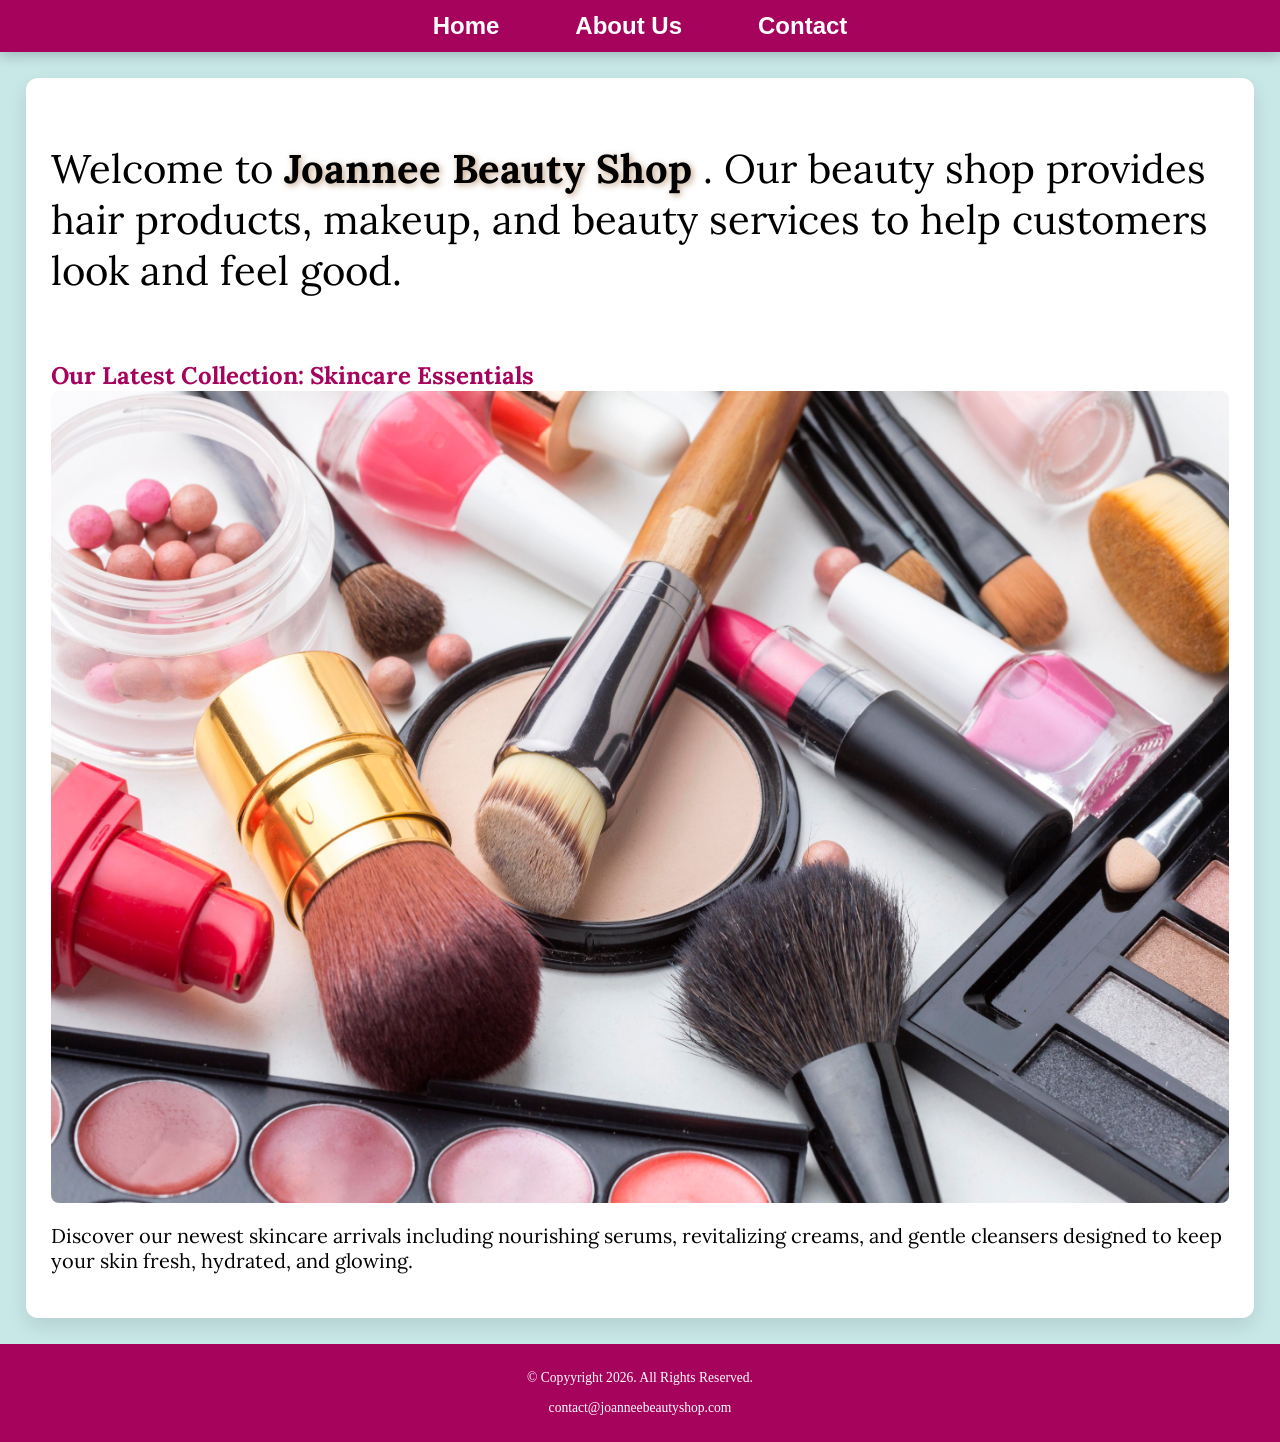
==== index.html @ ca44f73c "initial commit" ====
<!doctype html>
<!-- 
Student Name: Joanne O Ethe
File name: index.html
Date: 06/03/2026
 -->
<html lang="en">

<head>
  <meta charset="UTF-8">
  <meta name="viewport" content="width=device-width, initial-scale=1.0">
  <link rel="preconnect" href="https://fonts.googleapis.com">
  <link rel="preconnect" href="https://fonts.gstatic.com" crossorigin>
  
<link href="https://fonts.googleapis.com/css2?family=Playfair+Display:wght@400;600;700&family=Lora&display=swap" rel="stylesheet">

  <link rel="shortcut icon" href="images/favicon.ico">
  <link rel="icon" type="image/png" sizes="32x32" href="./images/favicon-32.png">
  <link rel="apple-touch-icon" sizes="180x180" href="./images/apple-touch-icon.png">
  <link rel="icon" sizes="192x192" href="./images/android-chrome-192.png">

  <link rel="stylesheet" href="./css/styles.css">
  <title>Joannee Beauty Shop: Home</title>
</head>

<body>
  <div id="wrapper">
    <header>
     <div class="mobile">
        <h1>&#128132; Joannee Beauty Shop</h1>

                <h2>Enhance. Nourish. Glow.</h2>
      </div>
    </header>

    <nav>
      <ul>
        <li><a href="index.html">Home</a></li>
        <li><a href="about.html">About Us</a></li>
        <li><a href="contact.html">Contact</a></li>
      </ul>
    </nav>

    <!-- Here I will write the main content of my beauty shop page -->
    <main>
      <div id="welcome">
        <aside>
        <p>  Welcome to <strong>Joannee Beauty Shop </strong>. Our beauty shop provides hair products, makeup, and beauty services to help customers look and feel good.</p>
        
        </aside>

     

        
      </div>

      <div id="latest">
        <h2>Our Latest Collection: Skincare Essentials</h2>
        <img class="round" src="./images/close-up-collection-make-up-beauty-products.jpg" alt="luxury skincare product set">
        <p>
          Discover our newest skincare arrivals including nourishing serums,
          revitalizing creams, and gentle cleansers designed to keep your skin
          fresh, hydrated, and glowing.
        </p>
      </div>
    </main>

    <footer>
      <p>&copy; Copyyright 2026. All Rights Reserved.</p>
      <p>
        <a href="mailto:contact@joanneebeautyshop.com">contact@joanneebeautyshop.com</a>
      </p>
    </footer>
  </div>
</body>

</html>
---- css/styles.css ----
/* 
Student Name: Joanne O Ethe
File name: styles.css
Date: 06/03/2026
*/

/* CSS Reset */
body,
header,
nav,
main,
footer,
img,
h1,
h2,
ul,
aside,
figure,
figcaption {
  margin: 0;
  padding: 0;
  border: 0;
}

/* BODY */

body {
  background-color: #C8E7E7;
}


aside{
  font-size: 1em;
  }



/* IMAGE STYLING */

img {
  max-width: 100%;
  display: block;
}

/* MOBILE DISPLAY */

.mobile {
  display: block;
}

.tab-desk {
  display: none;
}

/* HEADER */

.mobile h1 {
  font-family: "Playfair Display", serif;
  color: #A6035D;
}

.mobile h2 {
  font-family: "Lora", serif;
  color: #D9042B;
}

/* NAVIGATION */

nav {
  background-color: #A6035D;
  box-shadow: 0 4px 12px rgba(0,0,0,0.2);
}

nav ul {
  list-style-type: none;
  text-align: center;
}

nav li {
  display: block;
  font-size: 1.5em;
  font-family: Geneva, Arial, sans-serif;
  font-weight: bold;
  border-top: 0.5px solid #C8E7E7;
}

nav li a {
  display: block;
  color: white;
  padding: 0.6em 2em;
  text-decoration: none;
}

/* MAIN CONTENT */

main {
  padding: 2%;
  font-family: "Lora", serif;
  background-color: white;
  margin: 2%;
  border-radius: 12px;
  box-shadow: 0 8px 20px rgba(0,0,0,0.1);
}

main p {
  font-size: 1.25em;
}

main h2 {
  padding-top: 2%;
  color: #A6035D;
}

main ul {
  list-style-type: square;
}

.link {
  color: #D9042B;
  text-decoration: none;
  font-weight: bold;
  font-style: italic;
}

.action {
  font-size: 1.75em;
  font-weight: bold;
  text-align: center;
  color: #D9042B;
}

.round {
  border-radius: 8px;
}

#info ul {
  margin-left: 10%;
}

#contact {
  text-align: center;
}


strong{
  text-shadow:2px 2px 6px #C4A589;
}

/* CALL BUTTON */

.tel-link {
  background-color: #D9042B;
  padding: 2%;
  width: 80%;
  margin: 0 auto;
  border-radius: 8px;
}

.tel-link a {
  color: white;
  text-decoration: none;
  font-weight: bold;
}

/* FOOTER */

footer {
  text-align: center;
  font-size: 0.85em;
  background-color: #A6035D;
  color: white;
  padding: 1% 0%;
}

footer a {
  color: #FFFFFF;
  text-decoration: none;
}

/* TABLET VIEW */

@media screen and (min-width: 620px), print {

  .tab-desk {
    display: block;
  }

  .mobile {
    display: none;
  }

  nav li {
    border-top: none;
    display: inline-block;
    font-size: 1.25em;
  }

  nav li a {
    padding: 0.5em;
  }

  .grid{
    display: grid;
    grid-template-columns: auto auto;
    grid-gap: 20px;
  }

  aside{
    grid-column: 1/ span 2;
  }

}

/* LARGE DESKTOP */

@media screen and (min-width: 1921px) {

  body {
    background: linear-gradient(#C8E7E7, #C4A589);
  }

  #wrapper {
    width: 1920px;
    margin: 0 auto;
  }

  main {
    background-color: white;
  }

  .grid{
    grid-template-columns: auto auto auto auto;
  }

  aside{
    grid-column: 1 / span 4;
    font-size: 3em;
  }

}

/* PRINT */

@media print {

  body {
    background-color: white;
    color: black;
  }

}

/* DESKTOP */

@media screen and (min-width: 1000px), print {

  nav li {
    font-size: 1.5em;
  }

  nav li a {
    padding: 0.5em 1.5em;
  }

  nav li a:hover {
    color: white;
    background-color: #D9042B;
  }

  .grid{
    grid-template-columns: auto auto auto;
    grid-gap: 30px;
  }

  aside{
    grid-column: 1 / span 3;
    font-size: 2em;
  }

  #info ul {
    margin-left: 5%;
  }

}
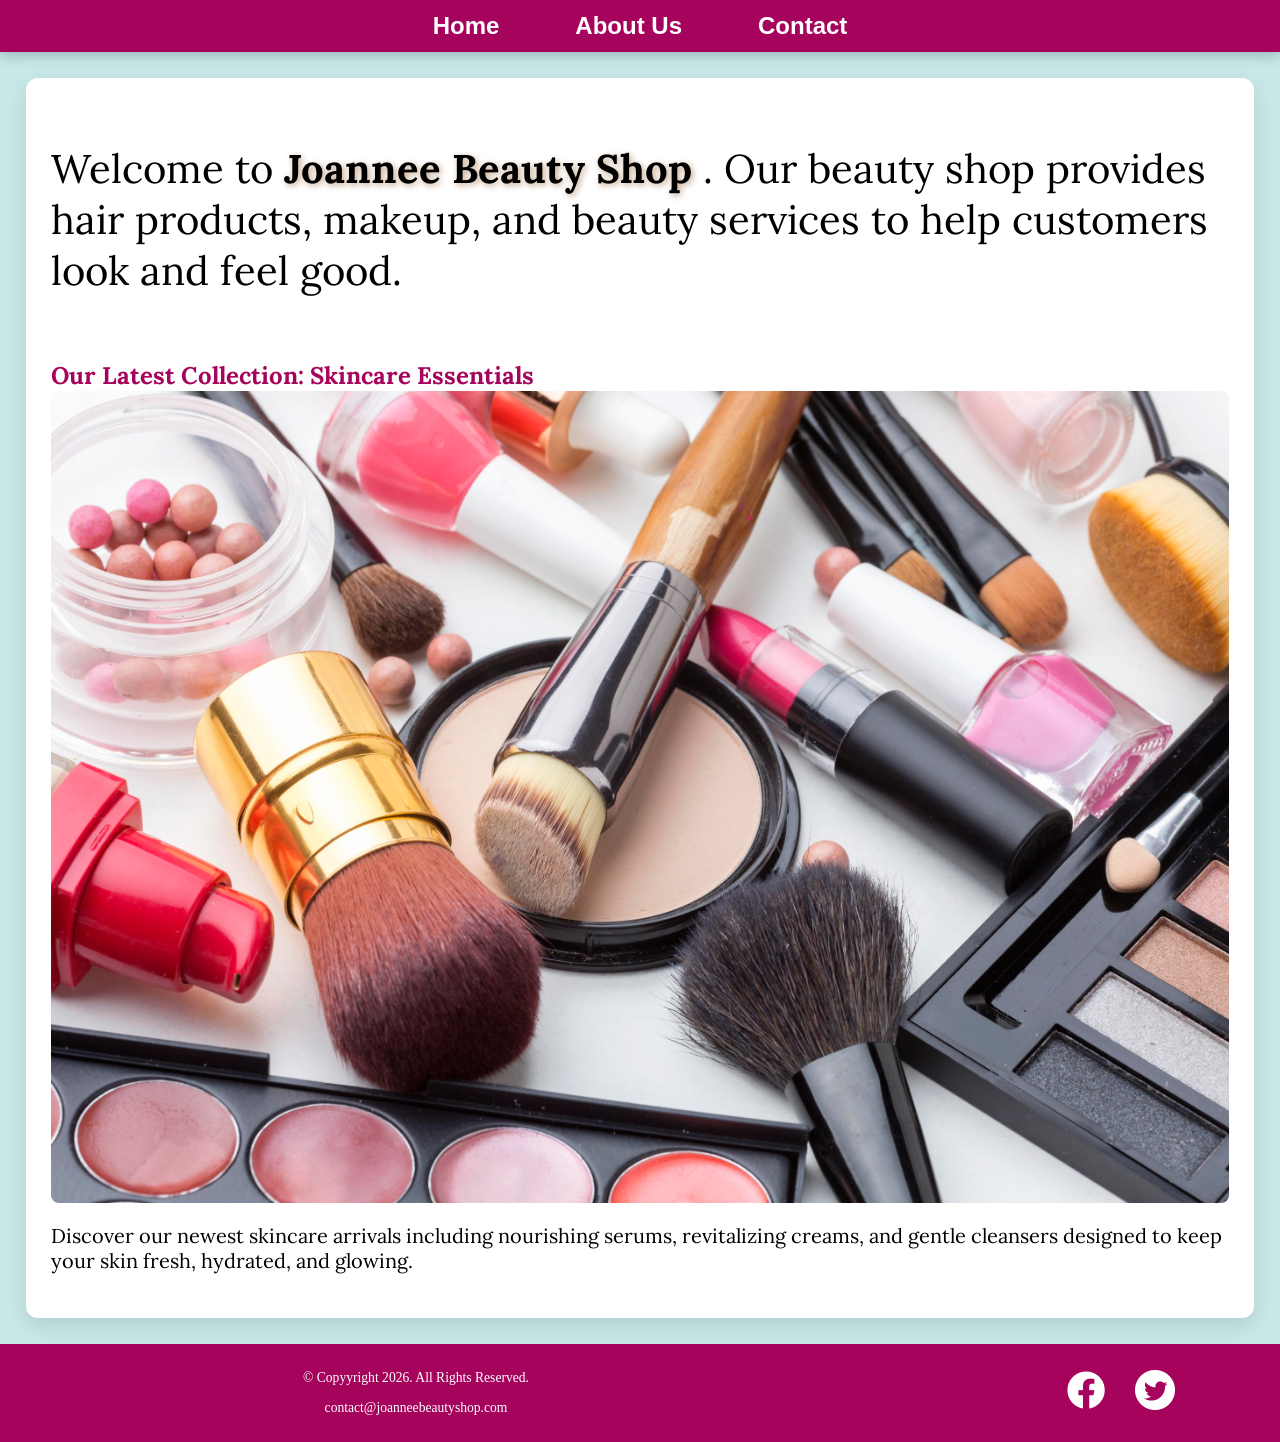
==== commit f4afa271: "Website maintenance and accessibility" ====
--- a/index.html
+++ b/index.html
@@ -2,38 +2,58 @@
 <!-- 
 Student Name: Joanne O Ethe
 File name: index.html
-Date: 06/03/2026
+Date: 04/04/2026
  -->
 <html lang="en">
 
 <head>
   <meta charset="UTF-8">
+  <meta name="description" content="Joannee Beauty Shop is a one stop shop for hair products, makeup, and beauty services to help customers look and feel good." >
   <meta name="viewport" content="width=device-width, initial-scale=1.0">
   <link rel="preconnect" href="https://fonts.googleapis.com">
   <link rel="preconnect" href="https://fonts.gstatic.com" crossorigin>
-  
-<link href="https://fonts.googleapis.com/css2?family=Playfair+Display:wght@400;600;700&family=Lora&display=swap" rel="stylesheet">
+
+  <link href="https://fonts.googleapis.com/css2?family=Playfair+Display:wght@400;600;700&family=Lora&display=swap"
+    rel="stylesheet">
 
   <link rel="shortcut icon" href="images/favicon.ico">
   <link rel="icon" type="image/png" sizes="32x32" href="./images/favicon-32.png">
   <link rel="apple-touch-icon" sizes="180x180" href="./images/apple-touch-icon.png">
   <link rel="icon" sizes="192x192" href="./images/android-chrome-192.png">
 
-  <link rel="stylesheet" href="./css/styles.css">
-  <title>Joannee Beauty Shop: Home</title>
+  <link rel="stylesheet" href="./css/styles.min.css">
+  <title>Joannee Beauty Shop | Beauty Shop</title>
 </head>
 
 <body>
+  <!-- Skip to Content Link -->
+   <a class="skip" href="#content">Skip to Content</a>
+
+  <!-- Mobile Nav -->
+  <nav class="mobile-nav">
+    <div id="nav-links">
+      <a href="index.html">Home</a>
+      <a href="about.html">About Us</a>
+      <a href="contact.html">Contact Us</a>
+    </div>
+    <a class="nav-icon" onclick="hamburger()">
+      <div id="icon"> &#9776;</div>
+    </a>
+  </nav>
+
+
+
+
   <div id="wrapper">
     <header>
-     <div class="mobile">
+      <div class="mobile">
         <h1>&#128132; Joannee Beauty Shop</h1>
 
-                <h2>Enhance. Nourish. Glow.</h2>
+        <h2>Enhance. Nourish. Glow.</h2>
       </div>
     </header>
 
-    <nav>
+    <nav class="tab-desk">
       <ul>
         <li><a href="index.html">Home</a></li>
         <li><a href="about.html">About Us</a></li>
@@ -42,21 +62,23 @@
     </nav>
 
     <!-- Here I will write the main content of my beauty shop page -->
-    <main>
+    <main id="content">
       <div id="welcome">
         <aside>
-        <p>  Welcome to <strong>Joannee Beauty Shop </strong>. Our beauty shop provides hair products, makeup, and beauty services to help customers look and feel good.</p>
-        
+          <p> Welcome to <strong>Joannee Beauty Shop </strong>. Our beauty shop provides hair products, makeup, and
+            beauty services to help customers look and feel good.</p>
+
         </aside>
 
-     
 
-        
+
+
       </div>
 
       <div id="latest">
         <h2>Our Latest Collection: Skincare Essentials</h2>
-        <img class="round" src="./images/close-up-collection-make-up-beauty-products.jpg" alt="luxury skincare product set">
+        <img class="round" src="./images/close-up-collection-make-up-beauty-products.jpg"
+          alt="luxury skincare product set">
         <p>
           Discover our newest skincare arrivals including nourishing serums,
           revitalizing creams, and gentle cleansers designed to keep your skin
@@ -66,12 +88,20 @@
     </main>
 
     <footer>
-      <p>&copy; Copyyright 2026. All Rights Reserved.</p>
-      <p>
-        <a href="mailto:contact@joanneebeautyshop.com">contact@joanneebeautyshop.com</a>
-      </p>
+      <div class="copyright">
+        <p>&copy; Copyyright 2026. All Rights Reserved.</p>
+        <p>
+          <a href="mailto:contact@joanneebeautyshop.com">contact@joanneebeautyshop.com</a>
+        </p>
+      </div>
+
+      <div class="social">
+        <a href="https://www.facebook.com" target="_blank"><img src="./images/facebook-logo.png" alt="Facebook logo"></a>
+        <a href="https://www.twitter.com" target="_blank"><img src="./images/twitter-logo.png" alt="Twitter logo"></a>
+      </div>
     </footer>
   </div>
+  <script src="./scripts/script.js"></script>
 </body>
 
 </html>
--- a/css/styles.min.css
+++ b/css/styles.min.css
@@ -0,0 +1 @@
+body,header,nav,main,footer,img,h1,h2,ul,aside,figure,figcaption,video{margin:0;padding:0;border:0}body{background-color:#c8e7e7}aside{font-size:1em}img,video{max-width:100%;display:block}.skip{position:absolute;left:-999px}.skip:focus{color:#fff;background-color:#2a1f14;text-decoration:none;padding:.5%;top:auto;left:auto;right:1px;z-index:1}.mobile{display:block}.tab-desk,#navlinks{display:none}.mobile h1{font-family:"Playfair Display",serif;color:#a6035d;margin:2% 0 0 3%}.mobile h2{font-family:"Lora",serif;color:#d9042b}nav{background-color:#a6035d;box-shadow:0 4px 12px rgb(0 0 0 / .2)}.mobile-nav a{color:#fff;text-align:center;font-size:2em;text-decoration:none;padding:3%;display:block}.mobile-nav a.nav-icon{display:block;position:absolute;left:0;top:0;color:#f6eee4;padding:2%}.nav-icon div{height:40px;width:40px;color:#2a1f14}main{padding:2%;font-family:"Lora",serif;background-color:#fff;margin:2%;border-radius:12px;box-shadow:0 8px 20px rgb(0 0 0 / .1)}main p{font-size:1.25em}main h2{padding-top:2%;color:#a6035d}main ul{list-style-type:square}.link{color:#d9042b;text-decoration:none;font-weight:700;font-style:italic}.action{font-size:1.75em;font-weight:700;text-align:center;color:#d9042b}.round{border-radius:8px}#info ul{margin-left:10%}#contact{text-align:center}strong{text-shadow:2px 2px 6px #c4a589}.tel-link{background-color:#d9042b;padding:2%;width:80%;margin:0 auto;border-radius:8px}.tel-link a{color:#fff;text-decoration:none;font-weight:700}footer{text-align:center;font-size:.85em;background-color:#a6035d;color:#fff;padding:1% 0%}footer a{color:#fff;text-decoration:none}.social img{display:inline-block;padding:4%}@media screen and (min-width:620px),print{.tab-desk{display:block}.mobile,.mobile-nav{display:none}nav ul{list-style-type:none;text-align:center}nav li{border-top:none;display:inline-block;font-size:1.25em;font-family:Geneva,Arial,sans-serif;font-weight:700}nav li a{padding:.5em;display:block;color:#fff;text-decoration:none}.grid{display:grid;grid-template-columns:auto auto;grid-gap:20px}aside{grid-column:1 / span 2}footer{overflow:auto}.copyright{float:left;width:65%}.social{float:right;width:25%}}@media screen and (min-width:1921px){body{background:linear-gradient(#c8e7e7,#c4a589)}#wrapper{width:1920px;margin:0 auto}main{background-color:#fff}.grid{grid-template-columns:auto auto auto auto}aside{grid-column:1 / span 4;font-size:3em}}@media print{body{background-color:#fff;color:#000}}@media screen and (min-width:1000px),print{nav li{font-size:1.5em}nav li a{padding:.5em 1.5em}nav li a:hover{color:#fff;background-color:#d9042b}.grid{grid-template-columns:auto auto auto;grid-gap:30px}aside{grid-column:1 / span 3;font-size:2em}#info ul{margin-left:5%}}
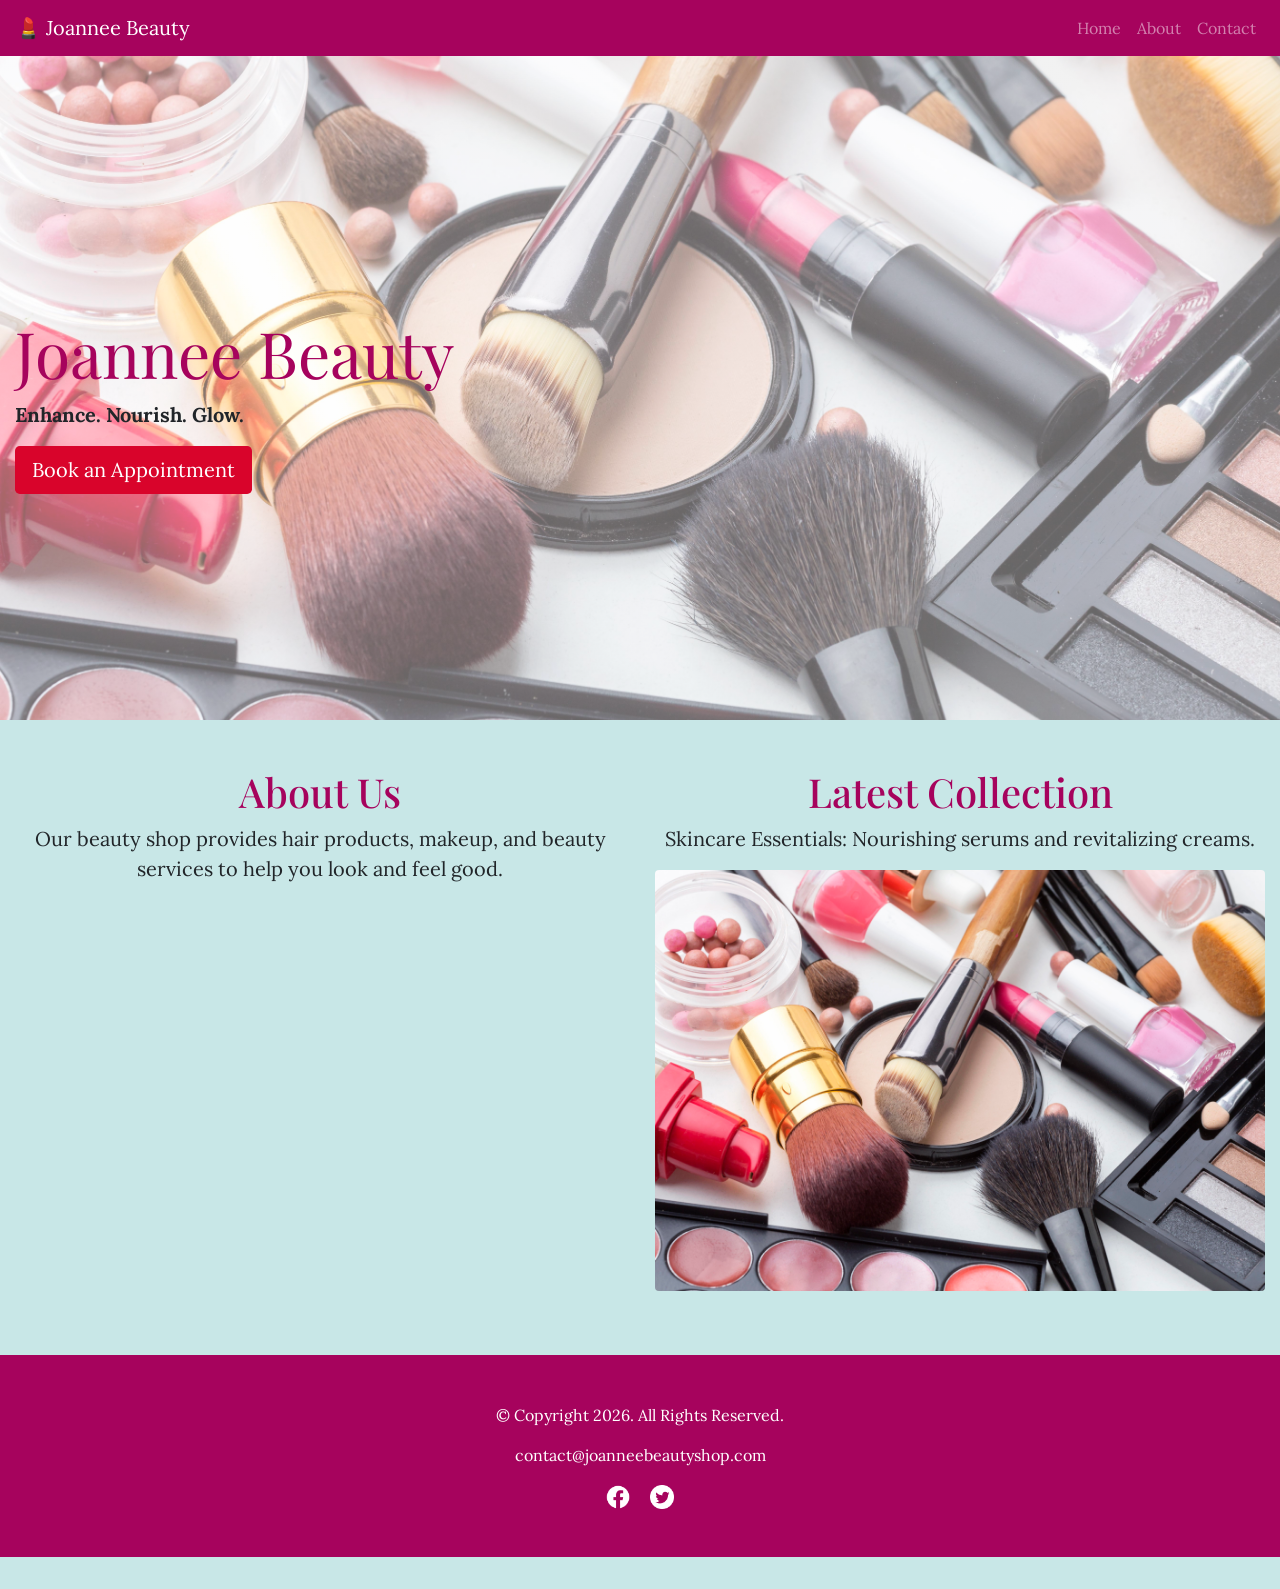
==== commit 84bcd4ec: "adding bootstrap" ====
--- a/index.html
+++ b/index.html
@@ -7,101 +7,87 @@
 <html lang="en">
 
 <head>
-  <meta charset="UTF-8">
-  <meta name="description" content="Joannee Beauty Shop is a one stop shop for hair products, makeup, and beauty services to help customers look and feel good." >
-  <meta name="viewport" content="width=device-width, initial-scale=1.0">
-  <link rel="preconnect" href="https://fonts.googleapis.com">
-  <link rel="preconnect" href="https://fonts.gstatic.com" crossorigin>
+  <meta charset="utf-8">
+  <meta name="description"
+    content="Joannee Beauty Shop is a one stop shop for hair products, makeup, and beauty services to help customers look and feel good.">
+  <meta name="viewport" content="width=device-width, initial-scale=1, shrink-to-fit=no">
 
   <link href="https://fonts.googleapis.com/css2?family=Playfair+Display:wght@400;600;700&family=Lora&display=swap"
     rel="stylesheet">
 
   <link rel="shortcut icon" href="images/favicon.ico">
-  <link rel="icon" type="image/png" sizes="32x32" href="./images/favicon-32.png">
-  <link rel="apple-touch-icon" sizes="180x180" href="./images/apple-touch-icon.png">
-  <link rel="icon" sizes="192x192" href="./images/android-chrome-192.png">
+  <link rel="icon" type="image/png" sizes="32x32" href="images/favicon-32.png">
+  <link rel="apple-touch-icon" sizes="180x180" href="images/apple-touch-icon.png">
+  <link rel="icon" sizes="192x192" href="images/android-chrome-192.png">
 
-  <link rel="stylesheet" href="./css/styles.min.css">
+  <link rel="stylesheet" href="https://cdn.jsdelivr.net/npm/bootstrap@4.1.3/dist/css/bootstrap.min.css"
+    integrity="sha384-MCw98/SFnGE8fJT3GXwEOngsV7Zt27NXFoaoApmYm81iuXoPkFOJwJ8ERdknLPMO" crossorigin="anonymous">
+  <link rel="stylesheet" href="./css/styles.css">
+
   <title>Joannee Beauty Shop | Beauty Shop</title>
 </head>
 
 <body>
-  <!-- Skip to Content Link -->
-   <a class="skip" href="#content">Skip to Content</a>
 
-  <!-- Mobile Nav -->
-  <nav class="mobile-nav">
-    <div id="nav-links">
-      <a href="index.html">Home</a>
-      <a href="about.html">About Us</a>
-      <a href="contact.html">Contact Us</a>
+  <nav class="bg-beauty navbar navbar-expand-sm navbar-dark fixed-top">
+    <a class="navbar-brand" href="index.html">💄 Joannee Beauty</a>
+
+    <button class="navbar-toggler" type="button" data-toggle="collapse" data-target="#navbarResponsive"
+      aria-controls="navbarResponsive" aria-expanded="false" aria-label="Toggle navigation">
+      <span class="navbar-toggler-icon"></span>
+    </button>
+
+    <div class="collapse navbar-collapse" id="navbarResponsive">
+      <ul class="navbar-nav ml-auto">
+        <li class="nav-item"><a class="nav-link" href="index.html">Home</a></li>
+        <li class="nav-item"><a class="nav-link" href="about.html">About</a></li>
+        <li class="nav-item"><a class="nav-link" href="contact.html">Contact</a></li>
+      </ul>
     </div>
-    <a class="nav-icon" onclick="hamburger()">
-      <div id="icon"> &#9776;</div>
-    </a>
   </nav>
 
+  <header class="hero jumbotron jumbotron-fluid">
+    <div class="container welcome">
+      <h1 class="display-1 font-weight-bolder">Joannee Beauty</h1>
+      <p class="lead font-weight-bold">Enhance. Nourish. Glow.</p>
+      <a href="contact.html" role="button" class="bg-red btn btn-lg text-white">Book an Appointment</a>
+    </div>
+  </header>
 
-
-
-  <div id="wrapper">
-    <header>
-      <div class="mobile">
-        <h1>&#128132; Joannee Beauty Shop</h1>
-
-        <h2>Enhance. Nourish. Glow.</h2>
-      </div>
-    </header>
-
-    <nav class="tab-desk">
-      <ul>
-        <li><a href="index.html">Home</a></li>
-        <li><a href="about.html">About Us</a></li>
-        <li><a href="contact.html">Contact</a></li>
-      </ul>
-    </nav>
-
-    <!-- Here I will write the main content of my beauty shop page -->
-    <main id="content">
-      <div id="welcome">
-        <aside>
-          <p> Welcome to <strong>Joannee Beauty Shop </strong>. Our beauty shop provides hair products, makeup, and
-            beauty services to help customers look and feel good.</p>
-
-        </aside>
-
-
-
-
+  <main class="container-fluid mt-5">
+    <div class="row text-center">
+      <div class="col-sm-6">
+        <h1 class="beauty-text">About Us</h1>
+        <p class="lead">Our beauty shop provides hair products, makeup, and beauty services to help you look and feel
+          good.</p>
       </div>
 
-      <div id="latest">
-        <h2>Our Latest Collection: Skincare Essentials</h2>
-        <img class="round" src="./images/close-up-collection-make-up-beauty-products.jpg"
-          alt="luxury skincare product set">
-        <p>
-          Discover our newest skincare arrivals including nourishing serums,
-          revitalizing creams, and gentle cleansers designed to keep your skin
-          fresh, hydrated, and glowing.
-        </p>
+      <div class="col-sm-6">
+        <h1 class="beauty-text">Latest Collection</h1>
+        <p class="lead">Skincare Essentials: Nourishing serums and revitalizing creams.</p>
+        <figure>
+          <img src="images/close-up-collection-make-up-beauty-products.jpg" alt="luxury skincare product set"
+            class="img-fluid rounded shadow">
+        </figure>
       </div>
-    </main>
+    </div>
+  </main>
 
-    <footer>
-      <div class="copyright">
-        <p>&copy; Copyyright 2026. All Rights Reserved.</p>
-        <p>
-          <a href="mailto:contact@joanneebeautyshop.com">contact@joanneebeautyshop.com</a>
-        </p>
+  <footer class="bg-beauty jumbotron jumbotron-fluid text-center p-5 mt-5">
+    <div class="container text-white">
+      <p>&copy; Copyright 2026. All Rights Reserved.</p>
+      <p><a href="mailto:contact@joanneebeautyshop.com" class="text-white">contact@joanneebeautyshop.com</a></p>
+      <div class="social">
+        <a href="https://www.facebook.com" target="_blank"><img src="images/facebook-logo.png" alt="Facebook logo"
+            class="px-2"></a>
+        <a href="https://twitter.com" target="_blank"> <img src="images/twitter-logo.png" alt="Twitter logo"
+            class="px-2"></a>
       </div>
+    </div>
+  </footer>
 
-      <div class="social">
-        <a href="https://www.facebook.com" target="_blank"><img src="./images/facebook-logo.png" alt="Facebook logo"></a>
-        <a href="https://www.twitter.com" target="_blank"><img src="./images/twitter-logo.png" alt="Twitter logo"></a>
-      </div>
-    </footer>
-  </div>
-  <script src="./scripts/script.js"></script>
+  <script src="https://code.jquery.com/jquery-3.3.1.slim.min.js" crossorigin="anonymous"></script>
+  <script src="https://cdn.jsdelivr.net/npm/bootstrap@4.1.3/dist/js/bootstrap.min.js" crossorigin="anonymous"></script>
 </body>
 
 </html>
--- a/css/styles.css
+++ b/css/styles.css
@@ -0,0 +1,47 @@
+/* Student Name: Joanne O Ethe
+File name: styles.css
+Date: 09/04/2026
+*/
+
+body {
+    background-color: #c8e7e7; /* Keeping your signature light blue background */
+    font-family: 'Lora', serif;
+}
+
+.hero {
+    /* Updated with a beauty-themed background image placeholder */
+    background-image: linear-gradient(rgba(255,255,255,0.4), rgba(255,255,255, 0.4)), url(../images/close-up-collection-make-up-beauty-products.jpg);
+    background-size: cover;
+    background-repeat: no-repeat;
+    background-position: center;
+    height: 80vh; /* Making it a bit more dramatic for beauty */
+}
+
+.welcome {
+    position: absolute;
+    top: 35%;
+}
+
+.display-1 {
+    font-family: 'Playfair Display', serif;
+    font-size: 4em;
+    color: #a6035d;
+}
+
+/* Custom Beauty Brand Colors */
+.bg-beauty {
+    background-color: #a6035d; /* Magenta */
+}
+
+.bg-red {
+    background-color: #d9042b; /* Your accent red */
+}
+
+.beauty-text {
+    color: #a6035d;
+    font-family: 'Playfair Display', serif;
+}
+
+footer img {
+    max-width: 40px;
+}
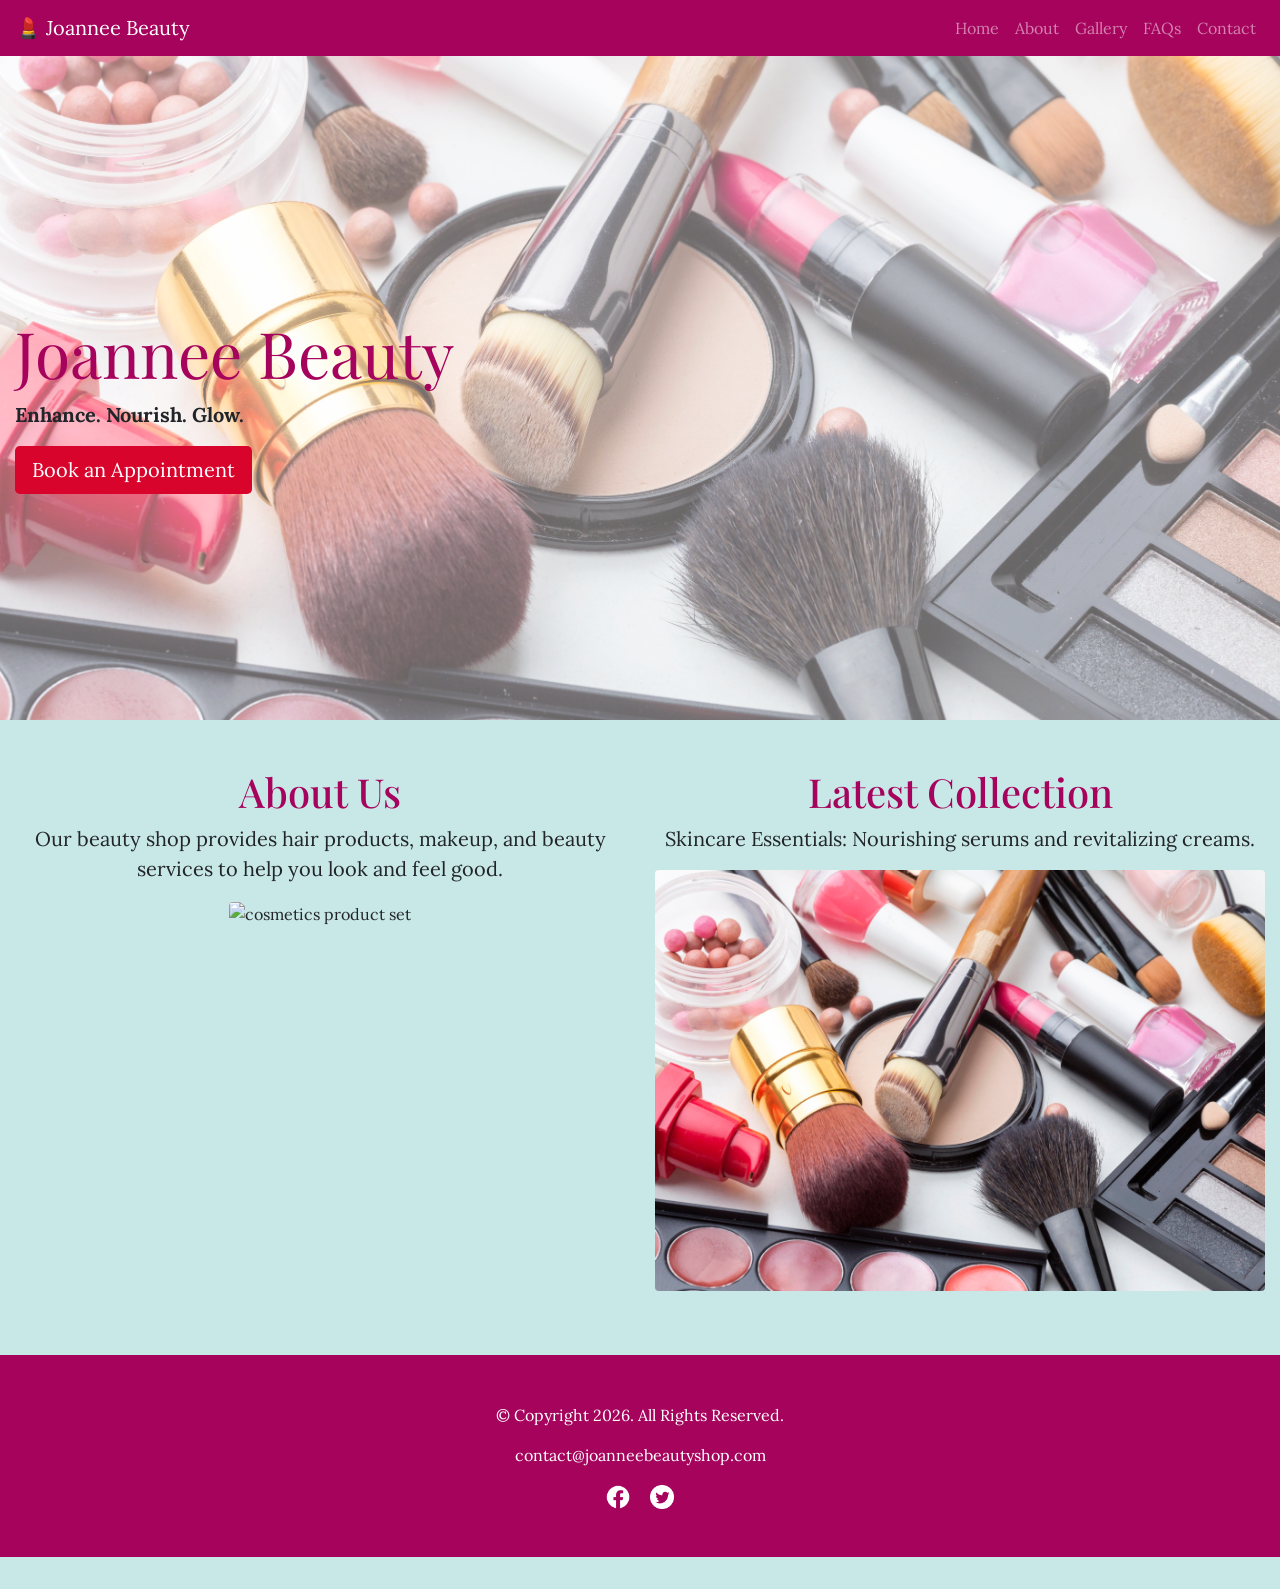
==== commit 4afe33c8: "Final update" ====
--- a/index.html
+++ b/index.html
@@ -41,6 +41,8 @@
       <ul class="navbar-nav ml-auto">
         <li class="nav-item"><a class="nav-link" href="index.html">Home</a></li>
         <li class="nav-item"><a class="nav-link" href="about.html">About</a></li>
+        <li class="nav-item"><a class="nav-link" href="gallery.html">Gallery</a></li>
+        <li class="nav-item"><a class="nav-link" href="faqs.html">FAQs</a></li>
         <li class="nav-item"><a class="nav-link" href="contact.html">Contact</a></li>
       </ul>
     </div>
@@ -60,6 +62,10 @@
         <h1 class="beauty-text">About Us</h1>
         <p class="lead">Our beauty shop provides hair products, makeup, and beauty services to help you look and feel
           good.</p>
+           <figure>
+          <img src="images/JOANNEETHE BEAUTY SHOP.png" alt="cosmetics product set"
+            class="img-fluid rounded shadow h-50">
+        </figure>
       </div>
 
       <div class="col-sm-6">
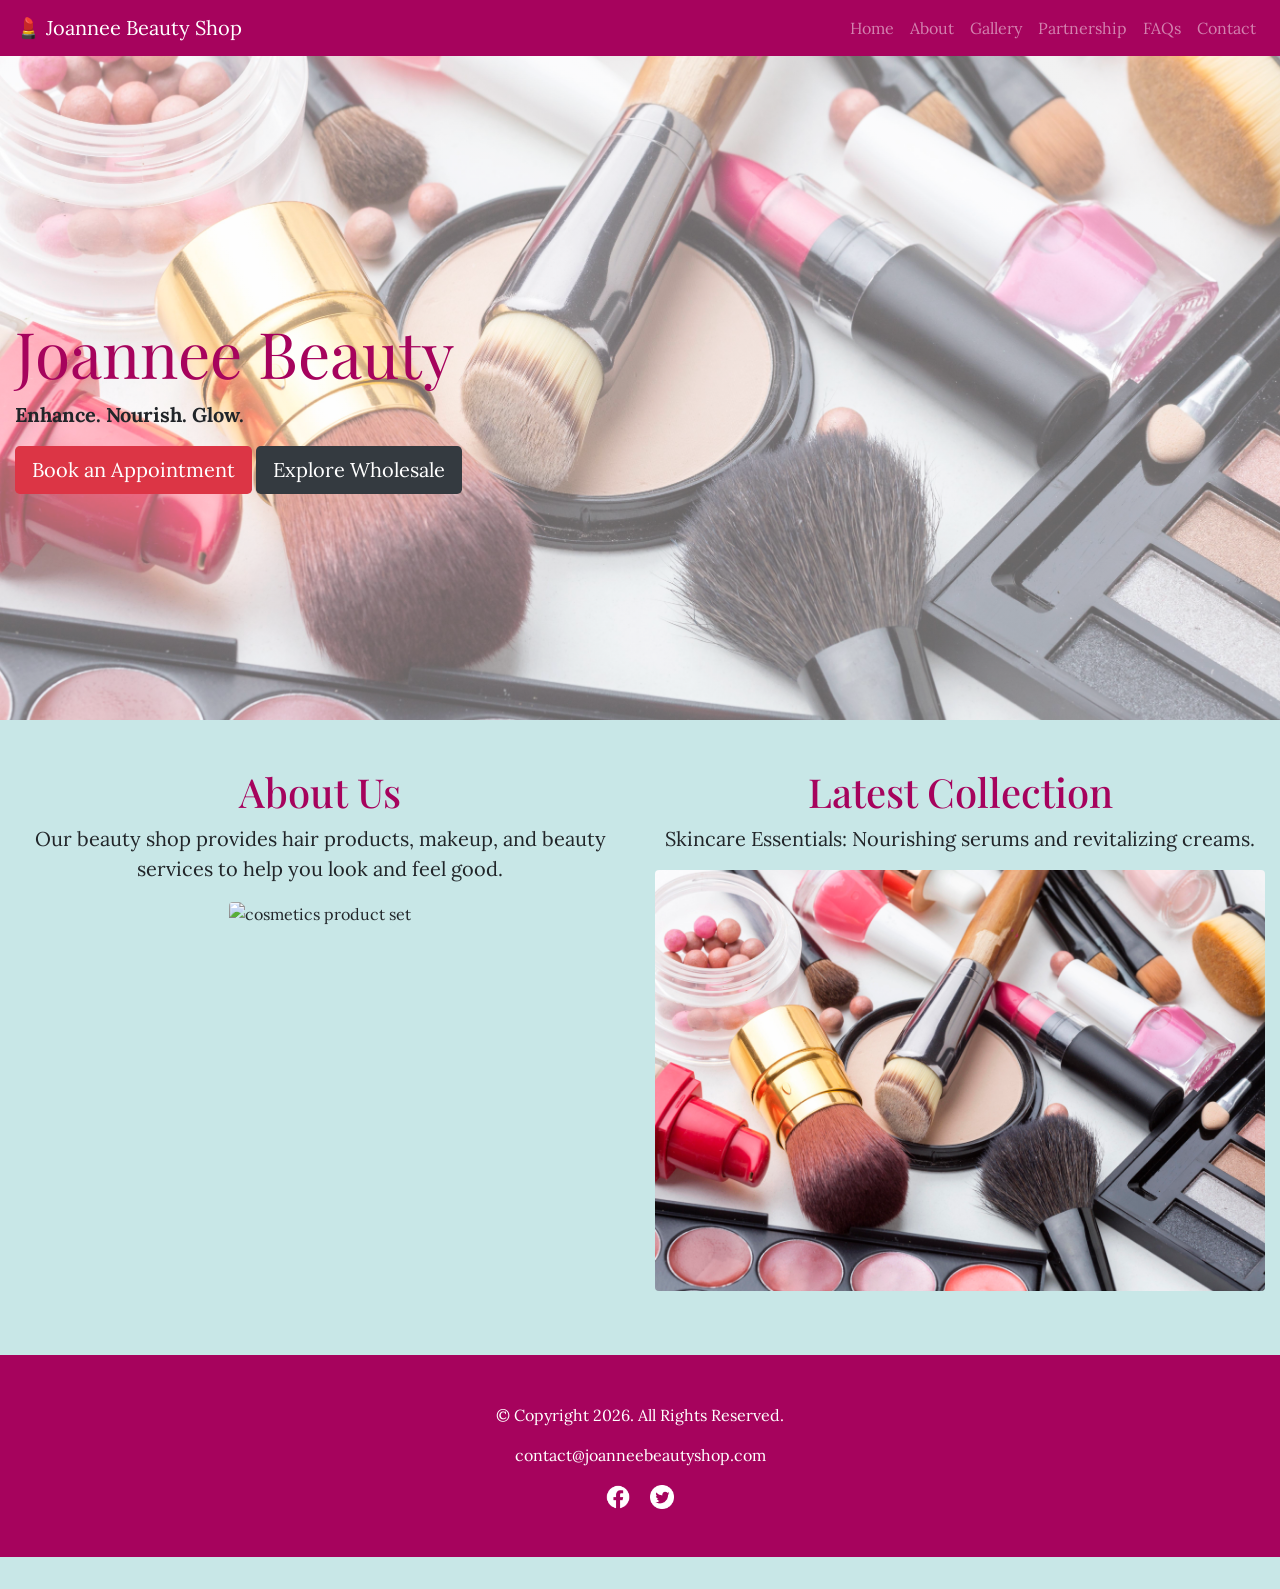
==== commit 870d7a03: "Update Joannee Beauty Shop website" ====
--- a/index.html
+++ b/index.html
@@ -2,35 +2,29 @@
 <!-- 
 Student Name: Joanne O Ethe
 File name: index.html
-Date: 04/04/2026
+Date: 10/11/2026
  -->
 <html lang="en">
 
 <head>
   <meta charset="utf-8">
-  <meta name="description"
-    content="Joannee Beauty Shop is a one stop shop for hair products, makeup, and beauty services to help customers look and feel good.">
+  <meta name="description"content="Joannee Beauty Shop is a one stop shop for hair products, makeup, and beauty services to help customers look and feel good.">
   <meta name="viewport" content="width=device-width, initial-scale=1, shrink-to-fit=no">
-
-  <link href="https://fonts.googleapis.com/css2?family=Playfair+Display:wght@400;600;700&family=Lora&display=swap"
-    rel="stylesheet">
-
+  <link href="https://fonts.googleapis.com/css2?family=Playfair+Display:wght@400;600;700&family=Lora&display=swap"rel="stylesheet">
   <link rel="shortcut icon" href="images/favicon.ico">
   <link rel="icon" type="image/png" sizes="32x32" href="images/favicon-32.png">
   <link rel="apple-touch-icon" sizes="180x180" href="images/apple-touch-icon.png">
   <link rel="icon" sizes="192x192" href="images/android-chrome-192.png">
-
   <link rel="stylesheet" href="https://cdn.jsdelivr.net/npm/bootstrap@4.1.3/dist/css/bootstrap.min.css"
     integrity="sha384-MCw98/SFnGE8fJT3GXwEOngsV7Zt27NXFoaoApmYm81iuXoPkFOJwJ8ERdknLPMO" crossorigin="anonymous">
   <link rel="stylesheet" href="./css/styles.css">
-
   <title>Joannee Beauty Shop | Beauty Shop</title>
 </head>
 
 <body>
 
   <nav class="bg-beauty navbar navbar-expand-sm navbar-dark fixed-top">
-    <a class="navbar-brand" href="index.html">💄 Joannee Beauty</a>
+    <a class="navbar-brand" href="index.html">💄 Joannee Beauty Shop</a>
 
     <button class="navbar-toggler" type="button" data-toggle="collapse" data-target="#navbarResponsive"
       aria-controls="navbarResponsive" aria-expanded="false" aria-label="Toggle navigation">
@@ -42,6 +36,7 @@
         <li class="nav-item"><a class="nav-link" href="index.html">Home</a></li>
         <li class="nav-item"><a class="nav-link" href="about.html">About</a></li>
         <li class="nav-item"><a class="nav-link" href="gallery.html">Gallery</a></li>
+        <li class="nav-item"><a class="nav-link" href="partnership.html">Partnership</a></li>
         <li class="nav-item"><a class="nav-link" href="faqs.html">FAQs</a></li>
         <li class="nav-item"><a class="nav-link" href="contact.html">Contact</a></li>
       </ul>
@@ -50,9 +45,10 @@
 
   <header class="hero jumbotron jumbotron-fluid">
     <div class="container welcome">
-      <h1 class="display-1 font-weight-bolder">Joannee Beauty</h1>
+      <h1 class="display-1 font-weight-bolder">Joannee Beauty </h1>
       <p class="lead font-weight-bold">Enhance. Nourish. Glow.</p>
-      <a href="contact.html" role="button" class="bg-red btn btn-lg text-white">Book an Appointment</a>
+      <a href="contact.html" role="button" class="bg-danger btn btn-lg text-white">Book an Appointment</a>
+      <a href="partnership.html" role="button" class="bg-dark btn btn-lg text-white">Explore Wholesale</a>
     </div>
   </header>
 
@@ -62,7 +58,7 @@
         <h1 class="beauty-text">About Us</h1>
         <p class="lead">Our beauty shop provides hair products, makeup, and beauty services to help you look and feel
           good.</p>
-           <figure>
+        <figure>
           <img src="images/JOANNEETHE BEAUTY SHOP.png" alt="cosmetics product set"
             class="img-fluid rounded shadow h-50">
         </figure>
--- a/css/styles.css
+++ b/css/styles.css
@@ -1,20 +1,19 @@
 /* Student Name: Joanne O Ethe
 File name: styles.css
-Date: 09/04/2026
+Date: 08/11/2026
 */
 
 body {
-    background-color: #c8e7e7; /* Keeping your signature light blue background */
+    background-color: #c8e7e7; 
     font-family: 'Lora', serif;
 }
 
 .hero {
-    /* Updated with a beauty-themed background image placeholder */
     background-image: linear-gradient(rgba(255,255,255,0.4), rgba(255,255,255, 0.4)), url(../images/close-up-collection-make-up-beauty-products.jpg);
     background-size: cover;
     background-repeat: no-repeat;
     background-position: center;
-    height: 80vh; /* Making it a bit more dramatic for beauty */
+    height: 80vh; 
 }
 
 .welcome {
@@ -28,13 +27,13 @@
     color: #a6035d;
 }
 
-/* Custom Beauty Brand Colors */
+
 .bg-beauty {
-    background-color: #a6035d; /* Magenta */
+    background-color: #a6035d; 
 }
 
 .bg-red {
-    background-color: #d9042b; /* Your accent red */
+    background-color: #d9042b; 
 }
 
 .beauty-text {
